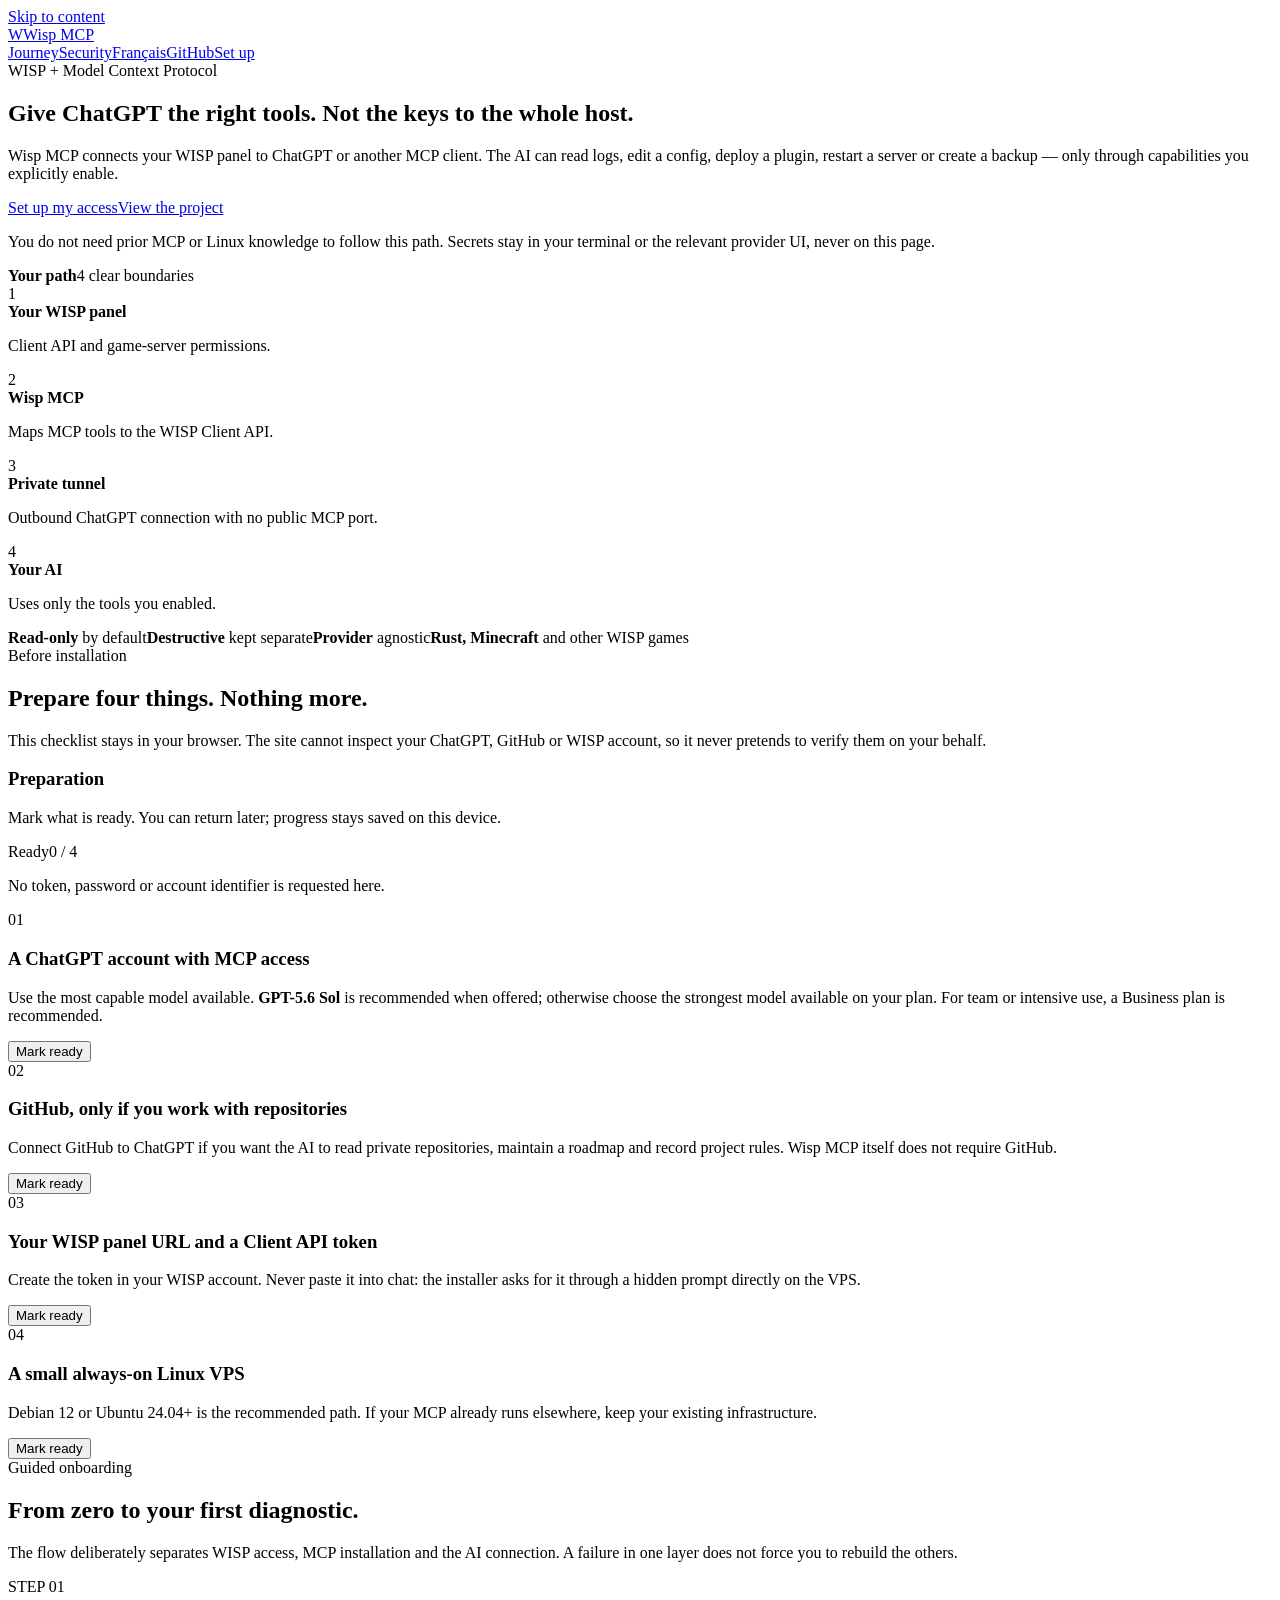
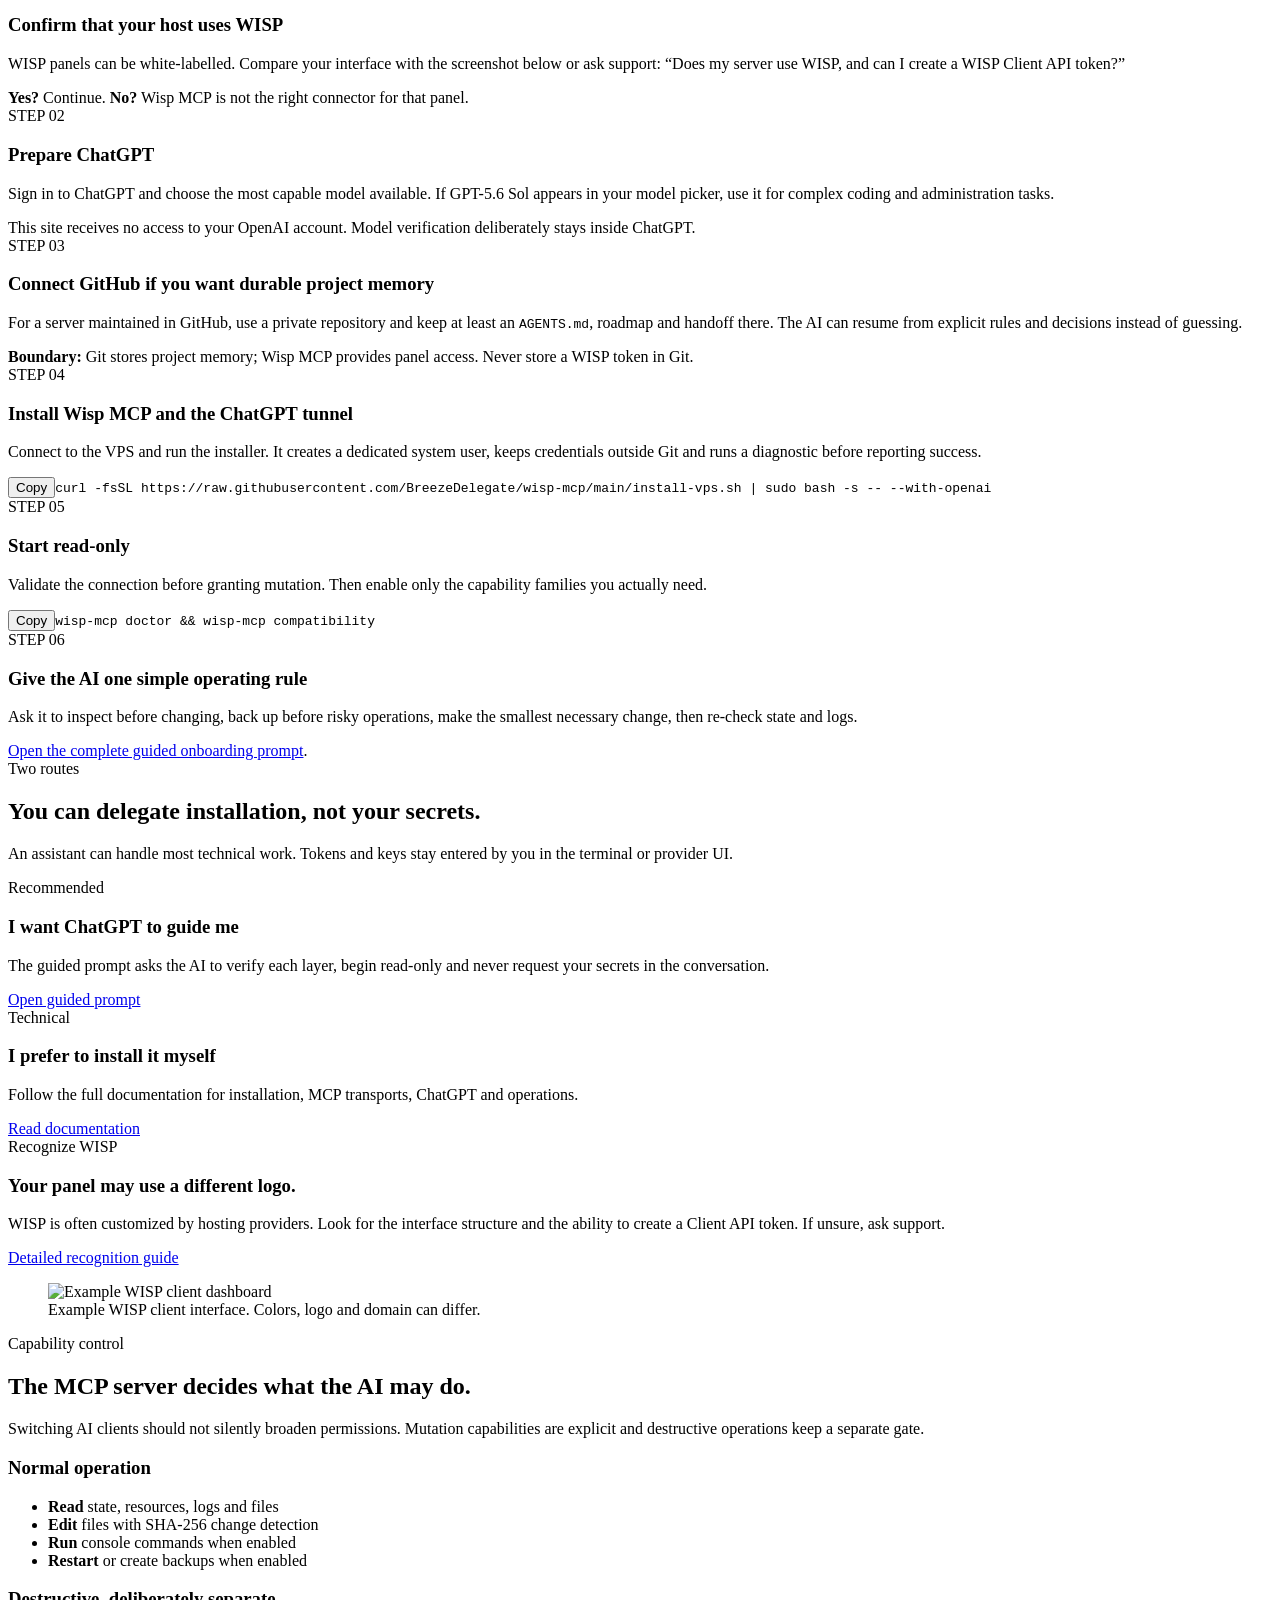
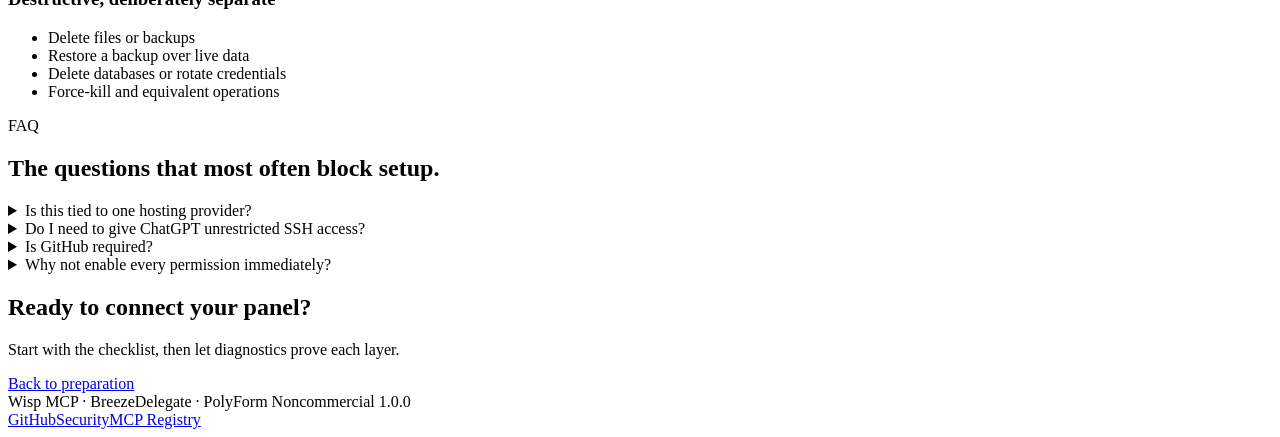
==== docs/en/index.html @ 82123502 "Prepare Wisp MCP 1.5.0 public onboarding RC [skip ci]" ====
<!doctype html><html lang="en"><head><meta charset="utf-8"><meta name="viewport" content="width=device-width,initial-scale=1"><title>Wisp MCP — connect ChatGPT to your WISP game server</title><meta name="description" content="Guided Wisp MCP onboarding: prepare ChatGPT, connect your WISP panel and grant the AI only the permissions it needs."><link rel="canonical" href="https://wisp.hinoake.com/en/"><link rel="alternate" hreflang="fr" href="https://wisp.hinoake.com/"><link rel="alternate" hreflang="en" href="https://wisp.hinoake.com/en/"><link rel="alternate" hreflang="x-default" href="https://wisp.hinoake.com/"><meta property="og:title" content="Wisp MCP — manage your WISP server with ChatGPT"><meta property="og:description" content="A guided, least-privilege path from a WISP panel to an MCP client."><meta property="og:type" content="website"><meta property="og:url" content="https://wisp.hinoake.com/en/"><meta name="robots" content="index,follow,max-image-preview:large,max-snippet:-1"><link rel="stylesheet" href="/assets/site.css"></head><body>
<a class="skip-link" href="#main">Skip to content</a><header class="topbar"><div class="shell nav"><a class="brand" href="/en/"><span class="brand-mark" aria-hidden="true">W</span><span>Wisp MCP</span></a><div class="nav-group"><a class="nav-link desktop" href="#journey">Journey</a><a class="nav-link desktop" href="#security">Security</a><a class="lang" href="/" lang="fr"><img src="/assets/flag-fr.webp" alt="">Français</a><a class="nav-link desktop" href="https://github.com/BreezeDelegate/wisp-mcp">GitHub</a><a class="nav-cta" href="#prepare">Set up</a></div></div></header>
<main id="main"><section class="hero shell"><div><div class="product-label">WISP + Model Context Protocol</div><h1>Give ChatGPT the right tools. Not the keys to the whole host.</h1><p class="hero-lede">Wisp MCP connects your WISP panel to ChatGPT or another MCP client. The AI can read logs, edit a config, deploy a plugin, restart a server or create a backup — only through capabilities you explicitly enable.</p><div class="hero-actions"><a class="button" href="#prepare">Set up my access</a><a class="button secondary" href="https://github.com/BreezeDelegate/wisp-mcp">View the project</a></div><p class="microcopy">You do not need prior MCP or Linux knowledge to follow this path. Secrets stay in your terminal or the relevant provider UI, never on this page.</p></div><aside class="rail" aria-label="Connection path"><div class="rail-head"><strong>Your path</strong><span>4 clear boundaries</span></div><div class="route"><div class="route-row"><div class="route-dot">1</div><div><strong>Your WISP panel</strong><p>Client API and game-server permissions.</p></div></div><div class="route-row"><div class="route-dot">2</div><div><strong>Wisp MCP</strong><p>Maps MCP tools to the WISP Client API.</p></div></div><div class="route-row"><div class="route-dot">3</div><div><strong>Private tunnel</strong><p>Outbound ChatGPT connection with no public MCP port.</p></div></div><div class="route-row"><div class="route-dot">4</div><div><strong>Your AI</strong><p>Uses only the tools you enabled.</p></div></div></div></aside></section>
<div class="trustline"><div class="shell trustline-inner"><span><strong>Read-only</strong> by default</span><span><strong>Destructive</strong> kept separate</span><span><strong>Provider</strong> agnostic</span><span><strong>Rust, Minecraft</strong> and other WISP games</span></div></div>
<section id="prepare"><div class="shell"><div class="section-head"><div><div class="section-label">Before installation</div><h2>Prepare four things. Nothing more.</h2></div><p>This checklist stays in your browser. The site cannot inspect your ChatGPT, GitHub or WISP account, so it never pretends to verify them on your behalf.</p></div><div class="setup-layout"><aside class="setup-aside"><h3>Preparation</h3><p>Mark what is ready. You can return later; progress stays saved on this device.</p><div class="progress"><div class="progress-line" aria-hidden="true"><div class="progress-fill" data-progress-fill></div></div><div class="progress-meta"><span>Ready</span><span data-progress-label>0 / 4</span></div></div><p class="privacy-note">No token, password or account identifier is requested here.</p></aside><div class="checklist">
<div class="check" data-check-row="chatgpt"><div class="check-index">01</div><div><h3>A ChatGPT account with MCP access</h3><p>Use the most capable model available. <strong>GPT-5.6 Sol</strong> is recommended when offered; otherwise choose the strongest model available on your plan. For team or intensive use, a Business plan is recommended.</p></div><button class="check-action" type="button" data-check-toggle data-todo="Mark ready" data-done="Ready" aria-pressed="false">Mark ready</button></div>
<div class="check" data-check-row="github"><div class="check-index">02</div><div><h3>GitHub, only if you work with repositories</h3><p>Connect GitHub to ChatGPT if you want the AI to read private repositories, maintain a roadmap and record project rules. Wisp MCP itself does not require GitHub.</p></div><button class="check-action" type="button" data-check-toggle data-todo="Mark ready" data-done="Ready" aria-pressed="false">Mark ready</button></div>
<div class="check" data-check-row="wisp"><div class="check-index">03</div><div><h3>Your WISP panel URL and a Client API token</h3><p>Create the token in your WISP account. Never paste it into chat: the installer asks for it through a hidden prompt directly on the VPS.</p></div><button class="check-action" type="button" data-check-toggle data-todo="Mark ready" data-done="Ready" aria-pressed="false">Mark ready</button></div>
<div class="check" data-check-row="vps"><div class="check-index">04</div><div><h3>A small always-on Linux VPS</h3><p>Debian 12 or Ubuntu 24.04+ is the recommended path. If your MCP already runs elsewhere, keep your existing infrastructure.</p></div><button class="check-action" type="button" data-check-toggle data-todo="Mark ready" data-done="Ready" aria-pressed="false">Mark ready</button></div>
</div></div></div></section>
<section id="journey"><div class="shell"><div class="section-head"><div><div class="section-label">Guided onboarding</div><h2>From zero to your first diagnostic.</h2></div><p>The flow deliberately separates WISP access, MCP installation and the AI connection. A failure in one layer does not force you to rebuild the others.</p></div><div class="journey">
<article class="journey-step"><div class="journey-number">STEP 01</div><div><h3>Confirm that your host uses WISP</h3><p>WISP panels can be white-labelled. Compare your interface with the screenshot below or ask support: “Does my server use WISP, and can I create a WISP Client API token?”</p><div class="detail"><strong>Yes?</strong> Continue. <strong>No?</strong> Wisp MCP is not the right connector for that panel.</div></div></article>
<article class="journey-step"><div class="journey-number">STEP 02</div><div><h3>Prepare ChatGPT</h3><p>Sign in to ChatGPT and choose the most capable model available. If GPT-5.6 Sol appears in your model picker, use it for complex coding and administration tasks.</p><div class="detail">This site receives no access to your OpenAI account. Model verification deliberately stays inside ChatGPT.</div></div></article>
<article class="journey-step"><div class="journey-number">STEP 03</div><div><h3>Connect GitHub if you want durable project memory</h3><p>For a server maintained in GitHub, use a private repository and keep at least an <code>AGENTS.md</code>, roadmap and handoff there. The AI can resume from explicit rules and decisions instead of guessing.</p><div class="detail"><strong>Boundary:</strong> Git stores project memory; Wisp MCP provides panel access. Never store a WISP token in Git.</div></div></article>
<article class="journey-step"><div class="journey-number">STEP 04</div><div><h3>Install Wisp MCP and the ChatGPT tunnel</h3><p>Connect to the VPS and run the installer. It creates a dedicated system user, keeps credentials outside Git and runs a diagnostic before reporting success.</p><div class="code-wrap"><button class="copy" type="button" data-label="Copy" data-copied="Copied" data-copy="curl -fsSL https://raw.githubusercontent.com/BreezeDelegate/wisp-mcp/main/install-vps.sh | sudo bash -s -- --with-openai">Copy</button><code>curl -fsSL https://raw.githubusercontent.com/BreezeDelegate/wisp-mcp/main/install-vps.sh | sudo bash -s -- --with-openai</code></div></div></article>
<article class="journey-step"><div class="journey-number">STEP 05</div><div><h3>Start read-only</h3><p>Validate the connection before granting mutation. Then enable only the capability families you actually need.</p><div class="code-wrap"><button class="copy" type="button" data-label="Copy" data-copied="Copied" data-copy="wisp-mcp doctor && wisp-mcp compatibility">Copy</button><code>wisp-mcp doctor &amp;&amp; wisp-mcp compatibility</code></div></div></article>
<article class="journey-step"><div class="journey-number">STEP 06</div><div><h3>Give the AI one simple operating rule</h3><p>Ask it to inspect before changing, back up before risky operations, make the smallest necessary change, then re-check state and logs.</p><div class="detail"><a class="inline-link" href="https://github.com/BreezeDelegate/wisp-mcp/blob/main/docs/ai-guided-setup.md">Open the complete guided onboarding prompt</a>.</div></div></article>
</div></div></section>
<section class="choice-band"><div class="shell"><div class="section-head"><div><div class="section-label">Two routes</div><h2>You can delegate installation, not your secrets.</h2></div><p>An assistant can handle most technical work. Tokens and keys stay entered by you in the terminal or provider UI.</p></div><div class="paths"><article class="path primary"><div class="path-tag">Recommended</div><h3>I want ChatGPT to guide me</h3><p>The guided prompt asks the AI to verify each layer, begin read-only and never request your secrets in the conversation.</p><a class="button" href="https://github.com/BreezeDelegate/wisp-mcp/blob/main/docs/ai-guided-setup.md">Open guided prompt</a></article><article class="path secondary"><div class="path-tag">Technical</div><h3>I prefer to install it myself</h3><p>Follow the full documentation for installation, MCP transports, ChatGPT and operations.</p><a class="button" href="https://github.com/BreezeDelegate/wisp-mcp#documentation">Read documentation</a></article></div></div></section>
<section><div class="shell panel-proof"><div class="proof-copy"><div class="section-label">Recognize WISP</div><h3>Your panel may use a different logo.</h3><p>WISP is often customized by hosting providers. Look for the interface structure and the ability to create a Client API token. If unsure, ask support.</p><a class="inline-link" href="https://github.com/BreezeDelegate/wisp-mcp/blob/main/docs/panel-recognition.md">Detailed recognition guide</a></div><figure class="shot"><img src="/assets/wisp-client-panel.webp" alt="Example WISP client dashboard" loading="lazy"><figcaption>Example WISP client interface. Colors, logo and domain can differ.</figcaption></figure></div></section>
<section id="security"><div class="shell"><div class="section-head"><div><div class="section-label">Capability control</div><h2>The MCP server decides what the AI may do.</h2></div><p>Switching AI clients should not silently broaden permissions. Mutation capabilities are explicit and destructive operations keep a separate gate.</p></div><div class="capabilities"><div class="capability safe"><h3>Normal operation</h3><ul><li><strong>Read</strong> state, resources, logs and files</li><li><strong>Edit</strong> files with SHA-256 change detection</li><li><strong>Run</strong> console commands when enabled</li><li><strong>Restart</strong> or create backups when enabled</li></ul></div><div class="capability"><h3>Destructive, deliberately separate</h3><ul><li>Delete files or backups</li><li>Restore a backup over live data</li><li>Delete databases or rotate credentials</li><li>Force-kill and equivalent operations</li></ul></div></div></div></section>
<section><div class="shell faq"><div><div class="section-label">FAQ</div><h2>The questions that most often block setup.</h2></div><div class="faq-list"><details><summary>Is this tied to one hosting provider?</summary><p>No. Wisp MCP targets the WISP Client API. If your host provides a WISP panel and a Client API token, the same connector applies.</p></details><details><summary>Do I need to give ChatGPT unrestricted SSH access?</summary><p>No. The point is to limit the AI to the WISP surface and the MCP capabilities you explicitly enable.</p></details><details><summary>Is GitHub required?</summary><p>No. GitHub is useful for preserving code, rules, roadmap and handoff. WISP connectivity works independently.</p></details><details><summary>Why not enable every permission immediately?</summary><p>Unused permissions increase the impact of mistakes. Start read-only, then open only what the task needs.</p></details></div></div></section>
<section class="final-cta"><div class="shell final-box"><div><h2>Ready to connect your panel?</h2><p>Start with the checklist, then let diagnostics prove each layer.</p></div><a class="button" href="#prepare">Back to preparation</a></div></section></main>
<footer><div class="shell footer-inner"><span>Wisp MCP · BreezeDelegate · PolyForm Noncommercial 1.0.0</span><div class="footer-links"><a href="https://github.com/BreezeDelegate/wisp-mcp">GitHub</a><a href="https://github.com/BreezeDelegate/wisp-mcp/blob/main/SECURITY.md">Security</a><a href="https://registry.modelcontextprotocol.io/?q=io.github.BreezeDelegate%2Fwisp-mcp">MCP Registry</a></div></div></footer><script src="/assets/site.js" defer></script></body></html>
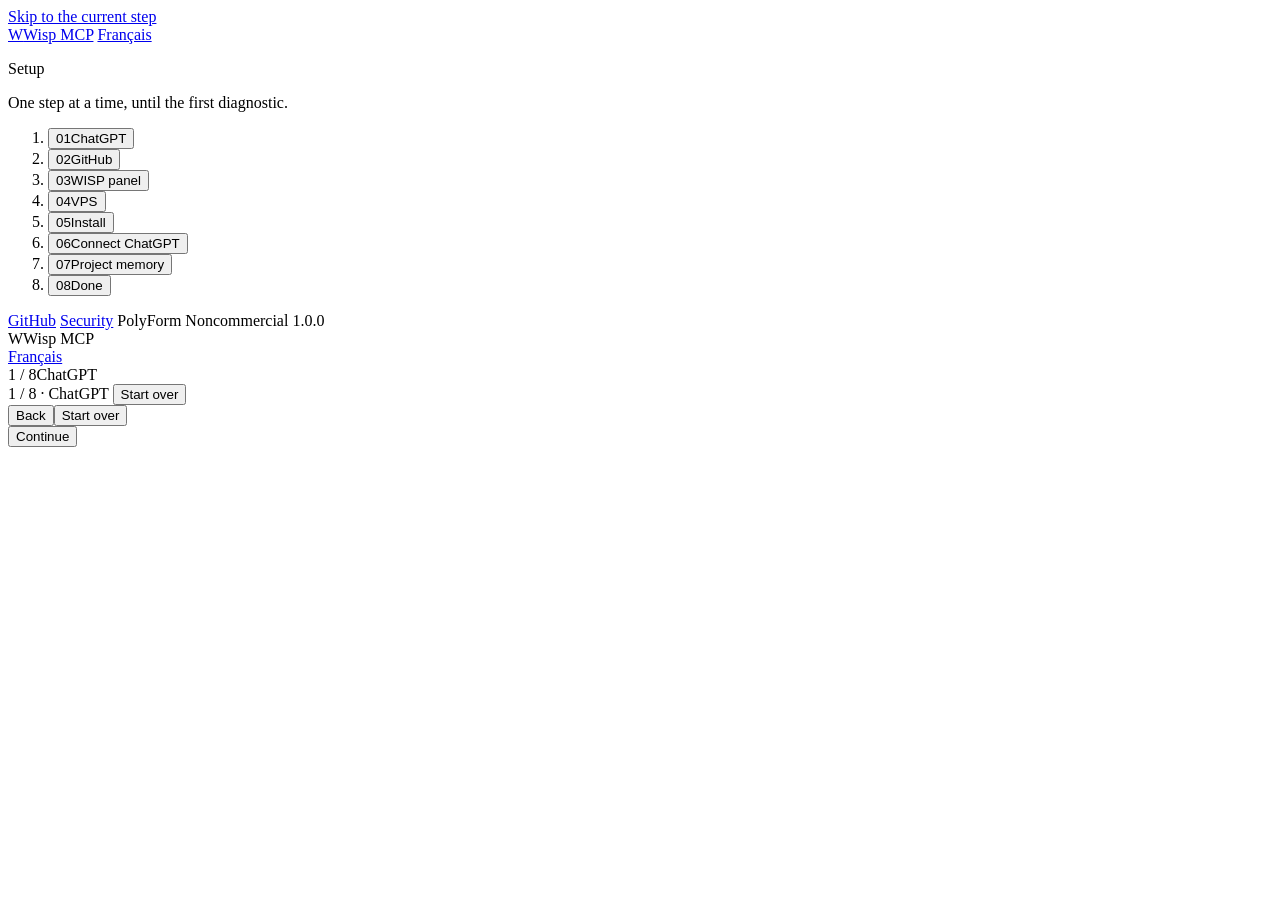
==== commit fea65f36: "Rebuild public onboarding from scratch [skip ci]" ====
--- a/docs/en/index.html
+++ b/docs/en/index.html
@@ -1,24 +1,179 @@
-<!doctype html><html lang="en"><head><meta charset="utf-8"><meta name="viewport" content="width=device-width,initial-scale=1"><title>Wisp MCP — connect ChatGPT to your WISP game server</title><meta name="description" content="Guided Wisp MCP onboarding: prepare ChatGPT, connect your WISP panel and grant the AI only the permissions it needs."><link rel="canonical" href="https://wisp.hinoake.com/en/"><link rel="alternate" hreflang="fr" href="https://wisp.hinoake.com/"><link rel="alternate" hreflang="en" href="https://wisp.hinoake.com/en/"><link rel="alternate" hreflang="x-default" href="https://wisp.hinoake.com/"><meta property="og:title" content="Wisp MCP — manage your WISP server with ChatGPT"><meta property="og:description" content="A guided, least-privilege path from a WISP panel to an MCP client."><meta property="og:type" content="website"><meta property="og:url" content="https://wisp.hinoake.com/en/"><meta name="robots" content="index,follow,max-image-preview:large,max-snippet:-1"><link rel="stylesheet" href="/assets/site.css"></head><body>
-<a class="skip-link" href="#main">Skip to content</a><header class="topbar"><div class="shell nav"><a class="brand" href="/en/"><span class="brand-mark" aria-hidden="true">W</span><span>Wisp MCP</span></a><div class="nav-group"><a class="nav-link desktop" href="#journey">Journey</a><a class="nav-link desktop" href="#security">Security</a><a class="lang" href="/" lang="fr"><img src="/assets/flag-fr.webp" alt="">Français</a><a class="nav-link desktop" href="https://github.com/BreezeDelegate/wisp-mcp">GitHub</a><a class="nav-cta" href="#prepare">Set up</a></div></div></header>
-<main id="main"><section class="hero shell"><div><div class="product-label">WISP + Model Context Protocol</div><h1>Give ChatGPT the right tools. Not the keys to the whole host.</h1><p class="hero-lede">Wisp MCP connects your WISP panel to ChatGPT or another MCP client. The AI can read logs, edit a config, deploy a plugin, restart a server or create a backup — only through capabilities you explicitly enable.</p><div class="hero-actions"><a class="button" href="#prepare">Set up my access</a><a class="button secondary" href="https://github.com/BreezeDelegate/wisp-mcp">View the project</a></div><p class="microcopy">You do not need prior MCP or Linux knowledge to follow this path. Secrets stay in your terminal or the relevant provider UI, never on this page.</p></div><aside class="rail" aria-label="Connection path"><div class="rail-head"><strong>Your path</strong><span>4 clear boundaries</span></div><div class="route"><div class="route-row"><div class="route-dot">1</div><div><strong>Your WISP panel</strong><p>Client API and game-server permissions.</p></div></div><div class="route-row"><div class="route-dot">2</div><div><strong>Wisp MCP</strong><p>Maps MCP tools to the WISP Client API.</p></div></div><div class="route-row"><div class="route-dot">3</div><div><strong>Private tunnel</strong><p>Outbound ChatGPT connection with no public MCP port.</p></div></div><div class="route-row"><div class="route-dot">4</div><div><strong>Your AI</strong><p>Uses only the tools you enabled.</p></div></div></div></aside></section>
-<div class="trustline"><div class="shell trustline-inner"><span><strong>Read-only</strong> by default</span><span><strong>Destructive</strong> kept separate</span><span><strong>Provider</strong> agnostic</span><span><strong>Rust, Minecraft</strong> and other WISP games</span></div></div>
-<section id="prepare"><div class="shell"><div class="section-head"><div><div class="section-label">Before installation</div><h2>Prepare four things. Nothing more.</h2></div><p>This checklist stays in your browser. The site cannot inspect your ChatGPT, GitHub or WISP account, so it never pretends to verify them on your behalf.</p></div><div class="setup-layout"><aside class="setup-aside"><h3>Preparation</h3><p>Mark what is ready. You can return later; progress stays saved on this device.</p><div class="progress"><div class="progress-line" aria-hidden="true"><div class="progress-fill" data-progress-fill></div></div><div class="progress-meta"><span>Ready</span><span data-progress-label>0 / 4</span></div></div><p class="privacy-note">No token, password or account identifier is requested here.</p></aside><div class="checklist">
-<div class="check" data-check-row="chatgpt"><div class="check-index">01</div><div><h3>A ChatGPT account with MCP access</h3><p>Use the most capable model available. <strong>GPT-5.6 Sol</strong> is recommended when offered; otherwise choose the strongest model available on your plan. For team or intensive use, a Business plan is recommended.</p></div><button class="check-action" type="button" data-check-toggle data-todo="Mark ready" data-done="Ready" aria-pressed="false">Mark ready</button></div>
-<div class="check" data-check-row="github"><div class="check-index">02</div><div><h3>GitHub, only if you work with repositories</h3><p>Connect GitHub to ChatGPT if you want the AI to read private repositories, maintain a roadmap and record project rules. Wisp MCP itself does not require GitHub.</p></div><button class="check-action" type="button" data-check-toggle data-todo="Mark ready" data-done="Ready" aria-pressed="false">Mark ready</button></div>
-<div class="check" data-check-row="wisp"><div class="check-index">03</div><div><h3>Your WISP panel URL and a Client API token</h3><p>Create the token in your WISP account. Never paste it into chat: the installer asks for it through a hidden prompt directly on the VPS.</p></div><button class="check-action" type="button" data-check-toggle data-todo="Mark ready" data-done="Ready" aria-pressed="false">Mark ready</button></div>
-<div class="check" data-check-row="vps"><div class="check-index">04</div><div><h3>A small always-on Linux VPS</h3><p>Debian 12 or Ubuntu 24.04+ is the recommended path. If your MCP already runs elsewhere, keep your existing infrastructure.</p></div><button class="check-action" type="button" data-check-toggle data-todo="Mark ready" data-done="Ready" aria-pressed="false">Mark ready</button></div>
-</div></div></div></section>
-<section id="journey"><div class="shell"><div class="section-head"><div><div class="section-label">Guided onboarding</div><h2>From zero to your first diagnostic.</h2></div><p>The flow deliberately separates WISP access, MCP installation and the AI connection. A failure in one layer does not force you to rebuild the others.</p></div><div class="journey">
-<article class="journey-step"><div class="journey-number">STEP 01</div><div><h3>Confirm that your host uses WISP</h3><p>WISP panels can be white-labelled. Compare your interface with the screenshot below or ask support: “Does my server use WISP, and can I create a WISP Client API token?”</p><div class="detail"><strong>Yes?</strong> Continue. <strong>No?</strong> Wisp MCP is not the right connector for that panel.</div></div></article>
-<article class="journey-step"><div class="journey-number">STEP 02</div><div><h3>Prepare ChatGPT</h3><p>Sign in to ChatGPT and choose the most capable model available. If GPT-5.6 Sol appears in your model picker, use it for complex coding and administration tasks.</p><div class="detail">This site receives no access to your OpenAI account. Model verification deliberately stays inside ChatGPT.</div></div></article>
-<article class="journey-step"><div class="journey-number">STEP 03</div><div><h3>Connect GitHub if you want durable project memory</h3><p>For a server maintained in GitHub, use a private repository and keep at least an <code>AGENTS.md</code>, roadmap and handoff there. The AI can resume from explicit rules and decisions instead of guessing.</p><div class="detail"><strong>Boundary:</strong> Git stores project memory; Wisp MCP provides panel access. Never store a WISP token in Git.</div></div></article>
-<article class="journey-step"><div class="journey-number">STEP 04</div><div><h3>Install Wisp MCP and the ChatGPT tunnel</h3><p>Connect to the VPS and run the installer. It creates a dedicated system user, keeps credentials outside Git and runs a diagnostic before reporting success.</p><div class="code-wrap"><button class="copy" type="button" data-label="Copy" data-copied="Copied" data-copy="curl -fsSL https://raw.githubusercontent.com/BreezeDelegate/wisp-mcp/main/install-vps.sh | sudo bash -s -- --with-openai">Copy</button><code>curl -fsSL https://raw.githubusercontent.com/BreezeDelegate/wisp-mcp/main/install-vps.sh | sudo bash -s -- --with-openai</code></div></div></article>
-<article class="journey-step"><div class="journey-number">STEP 05</div><div><h3>Start read-only</h3><p>Validate the connection before granting mutation. Then enable only the capability families you actually need.</p><div class="code-wrap"><button class="copy" type="button" data-label="Copy" data-copied="Copied" data-copy="wisp-mcp doctor && wisp-mcp compatibility">Copy</button><code>wisp-mcp doctor &amp;&amp; wisp-mcp compatibility</code></div></div></article>
-<article class="journey-step"><div class="journey-number">STEP 06</div><div><h3>Give the AI one simple operating rule</h3><p>Ask it to inspect before changing, back up before risky operations, make the smallest necessary change, then re-check state and logs.</p><div class="detail"><a class="inline-link" href="https://github.com/BreezeDelegate/wisp-mcp/blob/main/docs/ai-guided-setup.md">Open the complete guided onboarding prompt</a>.</div></div></article>
-</div></div></section>
-<section class="choice-band"><div class="shell"><div class="section-head"><div><div class="section-label">Two routes</div><h2>You can delegate installation, not your secrets.</h2></div><p>An assistant can handle most technical work. Tokens and keys stay entered by you in the terminal or provider UI.</p></div><div class="paths"><article class="path primary"><div class="path-tag">Recommended</div><h3>I want ChatGPT to guide me</h3><p>The guided prompt asks the AI to verify each layer, begin read-only and never request your secrets in the conversation.</p><a class="button" href="https://github.com/BreezeDelegate/wisp-mcp/blob/main/docs/ai-guided-setup.md">Open guided prompt</a></article><article class="path secondary"><div class="path-tag">Technical</div><h3>I prefer to install it myself</h3><p>Follow the full documentation for installation, MCP transports, ChatGPT and operations.</p><a class="button" href="https://github.com/BreezeDelegate/wisp-mcp#documentation">Read documentation</a></article></div></div></section>
-<section><div class="shell panel-proof"><div class="proof-copy"><div class="section-label">Recognize WISP</div><h3>Your panel may use a different logo.</h3><p>WISP is often customized by hosting providers. Look for the interface structure and the ability to create a Client API token. If unsure, ask support.</p><a class="inline-link" href="https://github.com/BreezeDelegate/wisp-mcp/blob/main/docs/panel-recognition.md">Detailed recognition guide</a></div><figure class="shot"><img src="/assets/wisp-client-panel.webp" alt="Example WISP client dashboard" loading="lazy"><figcaption>Example WISP client interface. Colors, logo and domain can differ.</figcaption></figure></div></section>
-<section id="security"><div class="shell"><div class="section-head"><div><div class="section-label">Capability control</div><h2>The MCP server decides what the AI may do.</h2></div><p>Switching AI clients should not silently broaden permissions. Mutation capabilities are explicit and destructive operations keep a separate gate.</p></div><div class="capabilities"><div class="capability safe"><h3>Normal operation</h3><ul><li><strong>Read</strong> state, resources, logs and files</li><li><strong>Edit</strong> files with SHA-256 change detection</li><li><strong>Run</strong> console commands when enabled</li><li><strong>Restart</strong> or create backups when enabled</li></ul></div><div class="capability"><h3>Destructive, deliberately separate</h3><ul><li>Delete files or backups</li><li>Restore a backup over live data</li><li>Delete databases or rotate credentials</li><li>Force-kill and equivalent operations</li></ul></div></div></div></section>
-<section><div class="shell faq"><div><div class="section-label">FAQ</div><h2>The questions that most often block setup.</h2></div><div class="faq-list"><details><summary>Is this tied to one hosting provider?</summary><p>No. Wisp MCP targets the WISP Client API. If your host provides a WISP panel and a Client API token, the same connector applies.</p></details><details><summary>Do I need to give ChatGPT unrestricted SSH access?</summary><p>No. The point is to limit the AI to the WISP surface and the MCP capabilities you explicitly enable.</p></details><details><summary>Is GitHub required?</summary><p>No. GitHub is useful for preserving code, rules, roadmap and handoff. WISP connectivity works independently.</p></details><details><summary>Why not enable every permission immediately?</summary><p>Unused permissions increase the impact of mistakes. Start read-only, then open only what the task needs.</p></details></div></div></section>
-<section class="final-cta"><div class="shell final-box"><div><h2>Ready to connect your panel?</h2><p>Start with the checklist, then let diagnostics prove each layer.</p></div><a class="button" href="#prepare">Back to preparation</a></div></section></main>
-<footer><div class="shell footer-inner"><span>Wisp MCP · BreezeDelegate · PolyForm Noncommercial 1.0.0</span><div class="footer-links"><a href="https://github.com/BreezeDelegate/wisp-mcp">GitHub</a><a href="https://github.com/BreezeDelegate/wisp-mcp/blob/main/SECURITY.md">Security</a><a href="https://registry.modelcontextprotocol.io/?q=io.github.BreezeDelegate%2Fwisp-mcp">MCP Registry</a></div></div></footer><script src="/assets/site.js" defer></script></body></html>
+<!doctype html>
+<html lang="en">
+<head>
+  <meta charset="utf-8">
+  <meta name="viewport" content="width=device-width,initial-scale=1">
+  <title>Set up Wisp MCP</title>
+  <meta name="description" content="Guided onboarding to connect ChatGPT to a WISP panel with Wisp MCP.">
+  <link rel="canonical" href="https://wisp.hinoake.com/en/">
+  <link rel="alternate" hreflang="fr" href="https://wisp.hinoake.com/">
+  <link rel="alternate" hreflang="en" href="https://wisp.hinoake.com/en/">
+  <link rel="alternate" hreflang="x-default" href="https://wisp.hinoake.com/">
+  <meta property="og:title" content="Set up Wisp MCP">
+  <meta property="og:description" content="A guided onboarding from ChatGPT to your first WISP diagnostic.">
+  <meta property="og:type" content="website">
+  <meta property="og:url" content="https://wisp.hinoake.com/en/">
+  <meta name="twitter:card" content="summary">
+  <meta name="robots" content="index,follow,max-snippet:-1,max-image-preview:large">
+  <link rel="stylesheet" href="/assets/site.css">
+</head>
+<body>
+<a class="skip-link" href="#setup-main">Skip to the current step</a>
+<div class="onboarding" data-onboarding>
+  <aside class="rail" aria-label="Setup progress">
+    <div class="brand-row">
+      <a class="brand" href="/en/#chatgpt"><span class="brand-mark" aria-hidden="true">W</span><span>Wisp MCP</span></a>
+      <a class="locale-link" data-locale-link data-locale-base="/" data-locale-steps="chatgpt,github,wisp,vps,installation,connexion,memoire,termine" href="/#bienvenue" lang="fr"><img src="/assets/flag-fr.webp" alt="">Français</a>
+    </div>
+    <p class="rail-eyebrow">Setup</p>
+    <p class="rail-title">One step at a time, until the first diagnostic.</p>
+    <ol class="step-nav">
+      <li><button type="button" data-step-nav="0"><span class="step-index">01</span><span class="step-label">ChatGPT</span><span class="step-state" data-step-state data-current="Here" data-done="Done"></span></button></li>
+      <li><button type="button" data-step-nav="1"><span class="step-index">02</span><span class="step-label">GitHub</span><span class="step-state" data-step-state data-current="Here" data-done="Done"></span></button></li>
+      <li><button type="button" data-step-nav="2"><span class="step-index">03</span><span class="step-label">WISP panel</span><span class="step-state" data-step-state data-current="Here" data-done="Done"></span></button></li>
+      <li><button type="button" data-step-nav="3"><span class="step-index">04</span><span class="step-label">VPS</span><span class="step-state" data-step-state data-current="Here" data-done="Done"></span></button></li>
+      <li><button type="button" data-step-nav="4"><span class="step-index">05</span><span class="step-label">Install</span><span class="step-state" data-step-state data-current="Here" data-done="Done"></span></button></li>
+      <li><button type="button" data-step-nav="5"><span class="step-index">06</span><span class="step-label">Connect ChatGPT</span><span class="step-state" data-step-state data-current="Here" data-done="Done"></span></button></li>
+      <li><button type="button" data-step-nav="6"><span class="step-index">07</span><span class="step-label">Project memory</span><span class="step-state" data-step-state data-current="Here" data-done="Done"></span></button></li>
+      <li><button type="button" data-step-nav="7"><span class="step-index">08</span><span class="step-label">Done</span><span class="step-state" data-step-state data-current="Here" data-done="Done"></span></button></li>
+    </ol>
+    <div class="rail-bottom">
+      <a href="https://github.com/BreezeDelegate/wisp-mcp">GitHub</a>
+      <a href="https://github.com/BreezeDelegate/wisp-mcp/blob/main/SECURITY.md">Security</a>
+      <span>PolyForm Noncommercial 1.0.0</span>
+    </div>
+  </aside>
+
+  <div class="stage-shell">
+    <div class="mobile-head">
+      <div class="mobile-head-row">
+        <div class="mobile-brand"><span class="brand-mark" aria-hidden="true">W</span><span>Wisp MCP</span></div>
+        <a class="locale-link" data-locale-link data-locale-base="/" data-locale-steps="chatgpt,github,wisp,vps,installation,connexion,memoire,termine" href="/#bienvenue" lang="fr"><img src="/assets/flag-fr.webp" alt="">Français</a>
+      </div>
+      <div class="mobile-progress" aria-hidden="true"><span data-mobile-progress></span></div>
+      <div class="mobile-meta"><span data-mobile-step>1 / 8</span><span data-mobile-label>ChatGPT</span></div>
+    </div>
+
+    <div class="stage-top">
+      <span class="stage-position" data-position>1 / 8 · ChatGPT</span>
+      <button class="stage-reset" type="button" data-restart>Start over</button>
+    </div>
+
+    <main class="stage-main" id="setup-main" data-stage-main>
+      <div class="step-panel" data-onboarding-step="chatgpt" data-step-label="ChatGPT" data-require-choice="chatgpt_plan" hidden>
+        <div class="step-meta">AI account</div>
+        <h1>Check your ChatGPT access first.</h1>
+        <p class="lede">To actually manage a server with write actions, <strong>ChatGPT Business, Enterprise or Edu</strong> is the recommended path today. Pro can connect an MCP for read/fetch, but does not currently get full MCP write support.</p>
+        <div class="action-stack" role="group" aria-label="ChatGPT plan type">
+          <button class="choice" type="button" data-choice-key="chatgpt_plan" data-choice-value="full" aria-pressed="false"><span class="choice-copy"><strong>Business / Enterprise / Edu</strong><span>The best path for Wisp MCP’s full action set.</span></span><span class="choice-status">Full MCP</span></button>
+          <button class="choice" type="button" data-choice-key="chatgpt_plan" data-choice-value="limited" aria-pressed="false"><span class="choice-copy"><strong>Pro or another plan</strong><span>You can continue, but some actions may remain unavailable.</span></span><span class="choice-status">Limited access</span></button>
+          <button class="choice" type="button" data-choice-key="chatgpt_plan" data-choice-value="unknown" aria-pressed="false"><span class="choice-copy"><strong>I’m not sure</strong><span>Open ChatGPT and check your workspace before continuing.</span></span><span class="choice-status">Check it</span></button>
+        </div>
+        <div class="inline-note"><strong>Recommended model:</strong> GPT-5.6 Sol when your workspace offers it. Otherwise use the most capable model available to you.</div>
+        <div class="link-row"><a class="text-link" href="https://chatgpt.com/">Open ChatGPT</a><a class="text-link" href="https://help.openai.com/en/articles/12584461-developer-mode-and-full-mcp-connectors-in-chatgpt-beta">Open the official MCP guide</a></div>
+      </div>
+
+      <div class="step-panel" data-onboarding-step="github" data-step-label="GitHub" data-require-check="github_ready" hidden>
+        <div class="step-meta">Project memory</div>
+        <h2>Connect GitHub to ChatGPT.</h2>
+        <p class="lede">GitHub becomes durable project memory: rules, roadmap, decisions and handoff stay in a private repository instead of depending on one conversation’s context.</p>
+        <ol class="checklist">
+          <li><span class="bullet">1</span><span>In ChatGPT, open <strong>Plugins / Apps</strong> and connect GitHub.</span></li>
+          <li><span class="bullet">2</span><span>Authorize only the repositories the AI actually needs.</span></li>
+          <li><span class="bullet">3</span><span>For each project, use a <strong>private repository</strong> with versioned rules, roadmap and handoff.</span></li>
+        </ol>
+        <div class="inline-note warning">Never put a WISP token, API key or password in GitHub.</div>
+        <div class="link-row"><a class="text-link" href="https://chatgpt.com/">Open ChatGPT</a><a class="text-link" href="https://github.com/new">Create a private repository</a></div>
+        <div class="confirm-row"><input id="github-ready" type="checkbox" data-check-key="github_ready"><label for="github-ready">GitHub is connected to ChatGPT and my project repository is ready.</label></div>
+      </div>
+
+      <div class="step-panel" data-onboarding-step="wisp" data-step-label="WISP panel" data-require-check="wisp_ready" hidden>
+        <div class="step-meta">Game server</div>
+        <h2>Confirm that your host uses WISP.</h2>
+        <p class="lede">You need only two things: <strong>your WISP panel URL</strong> and a <strong>Client API token</strong>. The token will be requested later directly in the terminal.</p>
+        <div class="inline-note">WISP panels can be white-labelled. If you are unsure, ask support: “Does my server use WISP, and can I create a WISP Client API token?”</div>
+        <div class="link-row"><a class="text-link" href="https://github.com/BreezeDelegate/wisp-mcp/blob/main/docs/panel-recognition.md">I don’t recognize my panel</a></div>
+        <div class="confirm-row"><input id="wisp-ready" type="checkbox" data-check-key="wisp_ready"><label for="wisp-ready">I confirmed WISP and I know where to create my Client API token.</label></div>
+      </div>
+
+      <div class="step-panel" data-onboarding-step="vps" data-step-label="VPS" data-require-choice="distro" data-require-check="vps_ready" hidden>
+        <div class="step-meta">Always-on machine</div>
+        <h2>Prepare a small Linux VPS.</h2>
+        <p class="lede">Wisp MCP is lightweight and can run on a small machine. Your game server can stay with its current host; this VPS only runs the MCP and the private tunnel.</p>
+        <div class="action-stack" role="group" aria-label="VPS operating system">
+          <button class="choice" type="button" data-choice-key="distro" data-choice-value="debian" aria-pressed="false"><span class="choice-copy"><strong>Debian 12</strong><span>Recommended and tested path.</span></span><span class="choice-status">Recommended</span></button>
+          <button class="choice" type="button" data-choice-key="distro" data-choice-value="ubuntu" aria-pressed="false"><span class="choice-copy"><strong>Ubuntu 24.04+</strong><span>Recommended and tested path.</span></span><span class="choice-status">Recommended</span></button>
+          <button class="choice" type="button" data-choice-key="distro" data-choice-value="other" aria-pressed="false"><span class="choice-copy"><strong>Another Linux distribution</strong><span>Possible, but installation may need manual adaptation.</span></span><span class="choice-status">Advanced</span></button>
+        </div>
+        <div class="confirm-row"><input id="vps-ready" type="checkbox" data-check-key="vps_ready"><label for="vps-ready">I can open an SSH session on this VPS with sudo access.</label></div>
+      </div>
+
+      <div class="step-panel" data-onboarding-step="installation" data-step-label="Install" data-require-check="install_ok" hidden>
+        <div class="step-meta">Terminal</div>
+        <h2>Install Wisp MCP with one command.</h2>
+        <p class="lede">The installer creates a dedicated system user, installs Wisp MCP and the OpenAI tunnel client, then asks for the panel URL and token <strong>directly in the terminal</strong>.</p>
+        <div class="command">
+          <div class="command-head"><span>On your VPS</span><button class="copy-button" type="button" data-copy-id="install-command" data-copied="Command copied">Copy</button></div>
+          <pre><code id="install-command">curl -fsSL https://raw.githubusercontent.com/BreezeDelegate/wisp-mcp/main/install-vps.sh | sudo bash -s -- --with-openai</code></pre>
+        </div>
+        <ol class="checklist">
+          <li><span class="bullet">1</span><span>Paste the command and let the installer finish.</span></li>
+          <li><span class="bullet">2</span><span>Enter the WISP token only when the terminal asks for it.</span></li>
+          <li><span class="bullet">3</span><span>Continue only after the diagnostic prints <strong>Wisp API: OK</strong>.</span></li>
+        </ol>
+        <div class="confirm-row"><input id="install-ok" type="checkbox" data-check-key="install_ok"><label for="install-ok">Installation finished and “Wisp API: OK” is visible.</label></div>
+      </div>
+
+      <div class="step-panel" data-onboarding-step="connect" data-step-label="Connect ChatGPT" data-require-check="tunnel_ok" hidden>
+        <div class="step-meta">Private tunnel</div>
+        <h2>Now connect the VPS to ChatGPT.</h2>
+        <p class="lede">The tunnel is outbound-only. You do not expose a public MCP port on the VPS.</p>
+        <ol class="checklist">
+          <li><span class="bullet">1</span><span>In OpenAI Platform, create or select an <strong>MCP Tunnel</strong>.</span></li>
+          <li><span class="bullet">2</span><span>Create a tunnel runtime key with the required <strong>Tunnels Read + Use</strong> permissions.</span></li>
+          <li><span class="bullet">3</span><span>On the VPS, run the command below and enter the tunnel ID and key only in the terminal.</span></li>
+          <li><span class="bullet">4</span><span>In ChatGPT developer mode, create the MCP app, choose <strong>Tunnel</strong>, scan the tools and save the app.</span></li>
+        </ol>
+        <div class="command">
+          <div class="command-head"><span>On your VPS</span><button class="copy-button" type="button" data-copy-id="tunnel-command" data-copied="Command copied">Copy</button></div>
+          <pre><code id="tunnel-command">sudo wisp-mcp-openai-setup</code></pre>
+        </div>
+        <div class="link-row"><a class="text-link" href="https://developers.openai.com/api/docs/guides/secure-mcp-tunnels">Secure MCP Tunnel documentation</a><a class="text-link" href="https://help.openai.com/en/articles/12584461-developer-mode-and-full-mcp-connectors-in-chatgpt-beta">ChatGPT developer mode</a></div>
+        <div class="confirm-row"><input id="tunnel-ok" type="checkbox" data-check-key="tunnel_ok"><label for="tunnel-ok">The Wisp MCP app exists and its tools appear in ChatGPT.</label></div>
+      </div>
+
+      <div class="step-panel" data-onboarding-step="memory" data-step-label="Project memory" hidden>
+        <div class="step-meta">AI routines</div>
+        <h2>Add three Skills to keep the AI disciplined.</h2>
+        <p class="lede">Copy each instruction into ChatGPT and ask it to create the Skill. They keep context in GitHub, make Wisp work safer and force every release to end with evidence.</p>
+        <div class="skill-list">
+          <div class="skill-row"><div><strong>Project Memory</strong><p>Rules, roadmap, decisions and handoff stay versioned in the private repository.</p></div><button type="button" data-copy-id="skill-memory" data-copied="Instruction copied">Copy instruction</button></div>
+          <div class="skill-row"><div><strong>Wisp Safe Ops</strong><p>Inspect before changing, back up before risk, verify after each action.</p></div><button type="button" data-copy-id="skill-wisp" data-copied="Instruction copied">Copy instruction</button></div>
+          <div class="skill-row"><div><strong>Release Guard</strong><p>Tests, live state, rollback and handoff before calling a batch complete.</p></div><button type="button" data-copy-id="skill-release" data-copied="Instruction copied">Copy instruction</button></div>
+        </div>
+        <textarea id="skill-memory" hidden>Create a Skill named project-memory. Apply it whenever I work in a GitHub repository. Before changes, read the repository rules. During work, keep durable decisions in appropriate versioned project files, including AGENTS.md, ROADMAP.md and HANDOFF.md when they exist. Never put secrets in Git. After an important batch, update the handoff with the real current state, remaining work and checks that were actually run.</textarea>
+        <textarea id="skill-wisp" hidden>Create a Skill named wisp-safe-ops. Apply it whenever Wisp MCP is used. Always inspect server state, relevant files and logs before a change. Start read-only, enable only the capabilities needed, keep destructive operations disabled by default, back up before risky work, make the smallest useful change, then verify state and logs. Never ask for a token, password or private key in chat.</textarea>
+        <textarea id="skill-release" hidden>Create a Skill named release-guard. Apply it before declaring software or server work complete. Require relevant tests, verification of the actually deployed state, a clear rollback for risky changes and an updated handoff. Always distinguish implemented, tested, deployed and production-verified states. Never claim a check ran when it did not.</textarea>
+        <div class="inline-note">These Skills are recommended, not required for Wisp MCP. You can create them later.</div>
+      </div>
+
+      <div class="step-panel" data-onboarding-step="done" data-step-label="Done" hidden>
+        <div class="success-mark" aria-hidden="true">OK</div>
+        <h2>You’re ready. Start read-only.</h2>
+        <p class="lede">Your first request should prove the connection without modifying the server. Once that works, enable Wisp MCP permissions only when a task actually needs them.</p>
+        <div class="done-prompt">“List my WISP servers and summarize their current state without changing anything. Flag any visible errors or warnings.”</div>
+        <div class="link-row"><a class="btn primary" href="https://chatgpt.com/">Open ChatGPT</a><a class="btn secondary" href="https://github.com/BreezeDelegate/wisp-mcp">Open the Wisp MCP repository</a></div>
+        <div class="inline-note success">If ChatGPT can see the Wisp tools and read server state, onboarding is complete.</div>
+      </div>
+    </main>
+
+    <div class="stage-actions" aria-label="Onboarding navigation">
+      <div class="action-left"><button class="btn secondary" type="button" data-back>Back</button><button class="btn quiet" type="button" data-restart>Start over</button></div>
+      <div class="action-right"><button class="btn primary" type="button" data-next data-default-label="Continue">Continue</button></div>
+    </div>
+  </div>
+</div>
+<div class="toast" role="status" aria-live="polite" data-toast hidden>Copied</div>
+<script src="/assets/site.js" defer></script>
+</body>
+</html>
